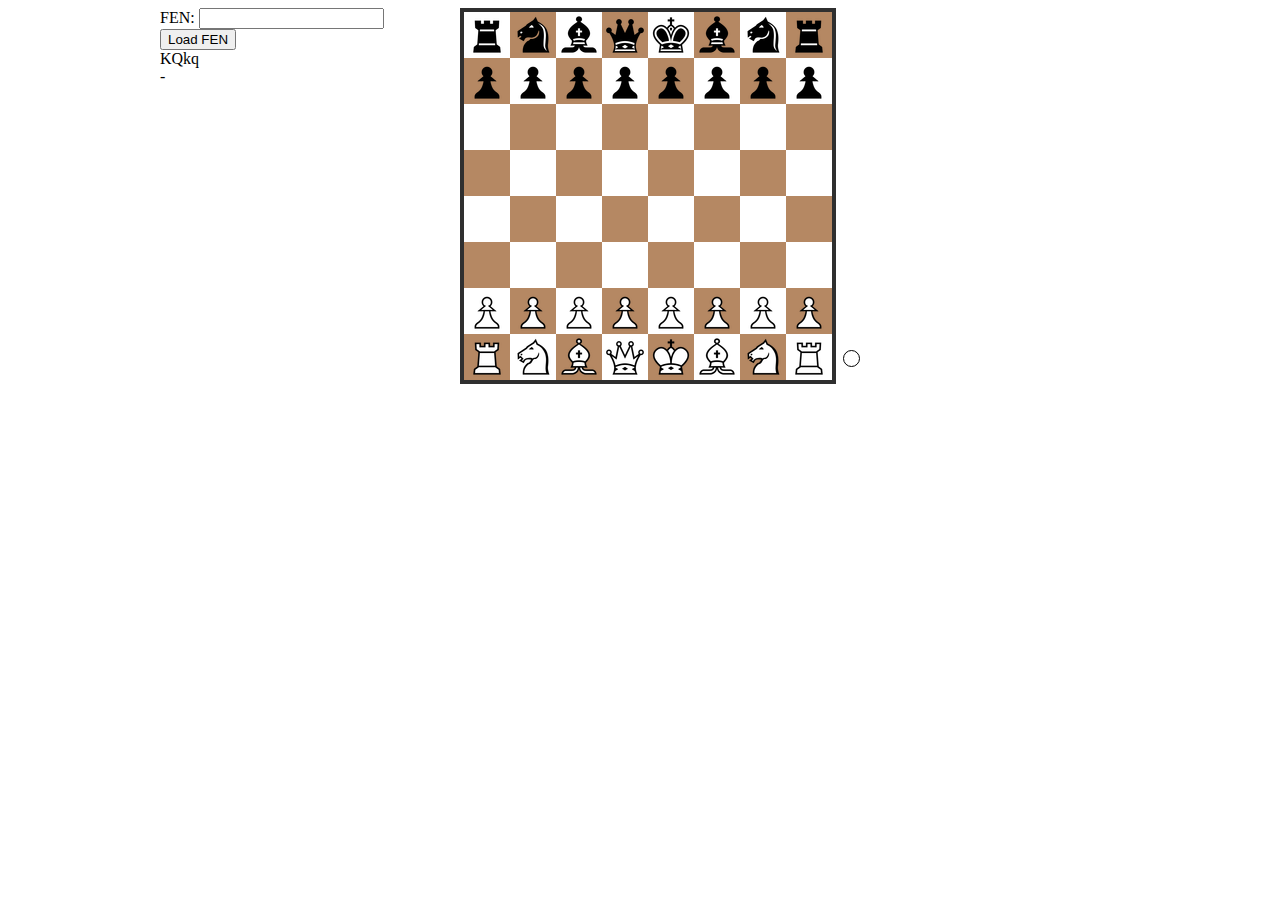
==== index.html @ e61bc1b2 "Minor style changes." ====
<!DOCTYPE html>
<html>
    <head>
        <title>0x88 boards</title>
        <meta charset="UTF-8">
        <link rel="stylesheet" type="text/css" href="/css/chess.css" />
        <script type="text/javascript" src="/js/jquery-1.8.2.min.js"></script>
        <script type="text/javascript" src="/js/jquery-ui-1.8.24.custom.min.js"></script>
        <script type="text/javascript" src="/js/board.js"></script>
        <script type="text/javascript" src="/js/ui.js"></script>
        <script type="text/javascript">
            $(document).ready(function() {
                board.generateValidMovesTable();
                board.setupFromFen();
                ui.drawBoard();
                ui.redrawPosition();
            });
        </script>
        <script type="text/javascript">

          var _gaq = _gaq || [];
          _gaq.push(['_setAccount', 'UA-34966162-2']);
          _gaq.push(['_trackPageview']);

          (function() {
            var ga = document.createElement('script'); ga.type = 'text/javascript'; ga.async = true;
            ga.src = ('https:' == document.location.protocol ? 'https://ssl' : 'http://www') + '.google-analytics.com/ga.js';
            var s = document.getElementsByTagName('script')[0]; s.parentNode.insertBefore(ga, s);
          })();

        </script>
    </head>
    <body>
        <div id="wrapper">
            <div id="game_info">
                <form>
                    FEN: <input id="fen_string" type="text" name="fen" />
                    <input type="submit" value="Load FEN" onclick="ui.loadFen(); return false;"/>
                </form>
                <div id="castling">KQkq</div>
                <div id="under_check"></div>
                <div id="en_passant"></div>
            </div>
            <div id="trait" class="white"></div>
            <div id="board"></div>
        </div>
    </body>
</html>
---- css/chess.css ----
#wrapper {
  width: 960px;
  margin: 0 auto;
}

table.board {
  border: 4px solid #2f2f2f;
  border-spacing: 0;
}
.square {
  width: 44px;
  height: 44px;
}
.white {
  color: #f0d9b5;
}
.black {
  background-color: #b58863;
}
.piece {
  width: 44px;
  height: 44px;
  cursor: pointer;
}
.white_pawn, .P {
  background: url(/images/pieces/alpha/44/wp.png);
}
.black_pawn, .p {
  background: url(/images/pieces/alpha/44/bp.png);
}
.white_rook, .R {
  background: url(/images/pieces/alpha/44/wr.png);
}
.black_rook, .r {
  background: url(/images/pieces/alpha/44/br.png);
}
.white_knight, .N {
  background: url(/images/pieces/alpha/44/wn.png);
}
.black_knight, .n {
  background: url(/images/pieces/alpha/44/bn.png);
}
.white_bishop, .B {
  background: url(/images/pieces/alpha/44/wb.png);
}
.black_bishop, .b {
  background: url(/images/pieces/alpha/44/bb.png);
}
.white_queen, .Q {
  background: url(/images/pieces/alpha/44/wq.png);
}
.black_queen, .q {
  background: url(/images/pieces/alpha/44/bq.png);
}
.white_king, .K {
  background: url(/images/pieces/alpha/44/wk.png);
}
.black_king, .k  {
  background: url(/images/pieces/alpha/44/bk.png);
}
[move=valid] {
  background-color: #0f0;
}
[move=invalid] {
  background-color: #f00;
}
.check {
  background-color: #f00;
  border-radius: 10px / 10px;
  border: solid 1px #000;
  width: 10px;
  height: 10px;
}

#game_info {
    float: left;
    width: 300px;
}

/* Trait */
#trait.w, #trait.b {
    float: right;
    border-radius: 10px / 10px;
    border: solid 1px #000;
    width: 15px;
    height: 15px;
    margin-right: 260px;
}

#trait.b {
  background-color: #000;
}
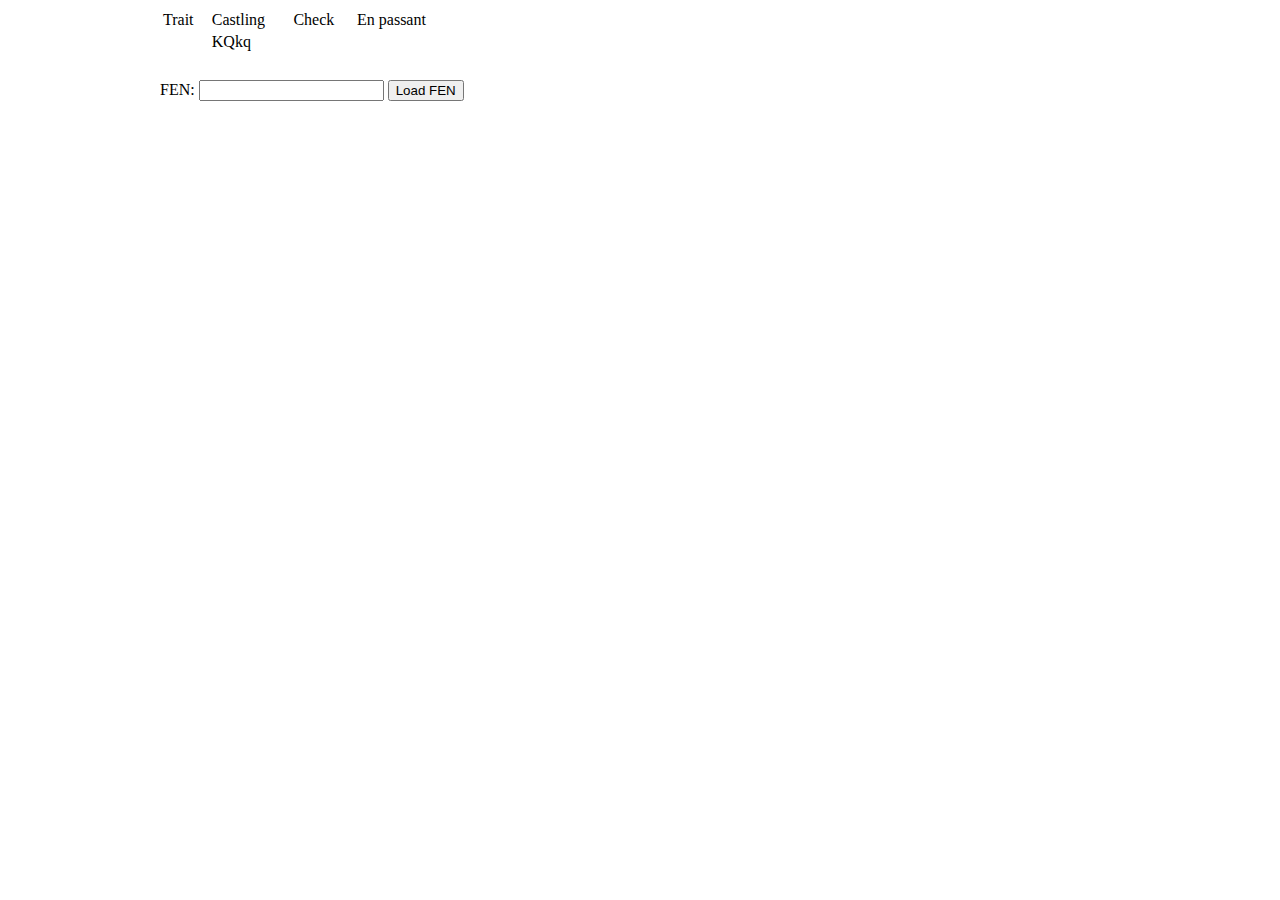
==== commit 24bbc5bd: "WIP: new 'boardPosition' literal object." ====
--- a/index.html
+++ b/index.html
@@ -7,13 +7,14 @@
         <script type="text/javascript" src="/js/jquery-1.8.2.min.js"></script>
         <script type="text/javascript" src="/js/jquery-ui-1.8.24.custom.min.js"></script>
         <script type="text/javascript" src="/js/board.js"></script>
+        <script type="text/javascript" src="/js/classes.js"></script>
         <script type="text/javascript" src="/js/ui.js"></script>
         <script type="text/javascript">
             $(document).ready(function() {
-                board.generateValidMovesTable();
-                board.setupFromFen();
+                var position = Object.create(boardPosition);
+                position.setupFromFen();
                 ui.drawBoard();
-                ui.redrawPosition();
+                ui.redrawPosition(position);
             });
         </script>
         <script type="text/javascript">
@@ -32,16 +33,25 @@
     </head>
     <body>
         <div id="wrapper">
-            <div id="game_info">
-                <form>
-                    FEN: <input id="fen_string" type="text" name="fen" />
-                    <input type="submit" value="Load FEN" onclick="ui.loadFen(); return false;"/>
-                </form>
-                <div id="castling">KQkq</div>
-                <div id="under_check"></div>
-                <div id="en_passant"></div>
-            </div>
-            <div id="trait" class="white"></div>
+            <table id="game_info">
+                <tr class="info_title">
+                    <td>Trait</td><td>Castling</td><td>Check</td><td>En passant</td>
+                </tr>
+                <tr>
+                    <td id="active_color" class="w_turn"></td>
+                    <td id="castling">KQkq</td>
+                    <td id="under_check"></td>
+                    <td id="en_passant"></td>
+                </tr>
+            </table>
+            <br />
+            <br />
+            <br />
+            <br />
+            <form>
+                FEN: <input id="fen_string" type="text" name="fen" />
+                <input type="submit" value="Load FEN" onclick="ui.loadFen(); return false;"/>
+            </form>
             <div id="board"></div>
         </div>
     </body>
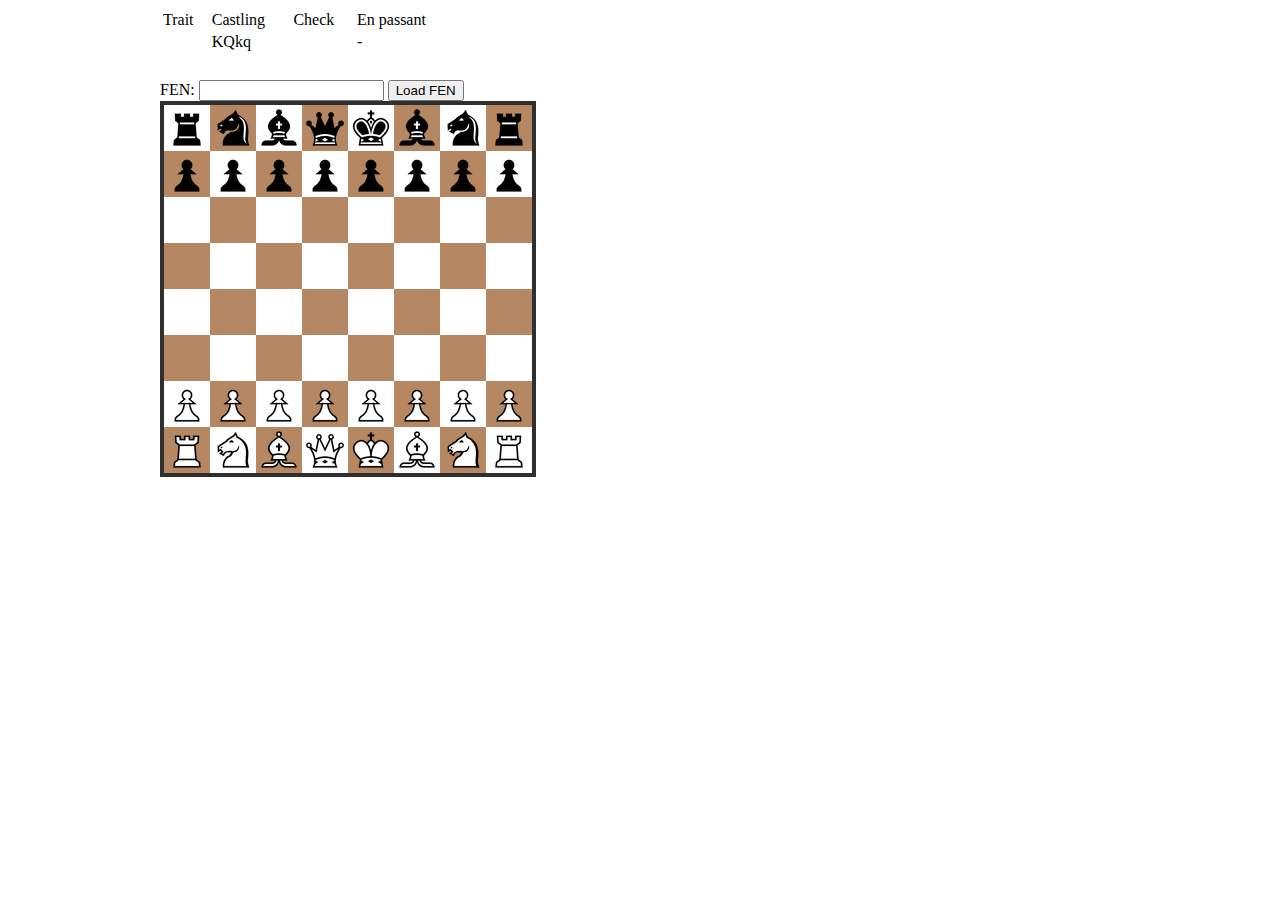
==== commit 0752dd3d: "Minor changes." ====
--- a/index.html
+++ b/index.html
@@ -7,7 +7,7 @@
         <script type="text/javascript" src="/js/jquery-1.8.2.min.js"></script>
         <script type="text/javascript" src="/js/jquery-ui-1.8.24.custom.min.js"></script>
         <script type="text/javascript" src="/js/board.js"></script>
-        <script type="text/javascript" src="/js/classes.js"></script>
+        <script type="text/javascript" src="/js/position.js"></script>
         <script type="text/javascript" src="/js/ui.js"></script>
         <script type="text/javascript">
             $(document).ready(function() {
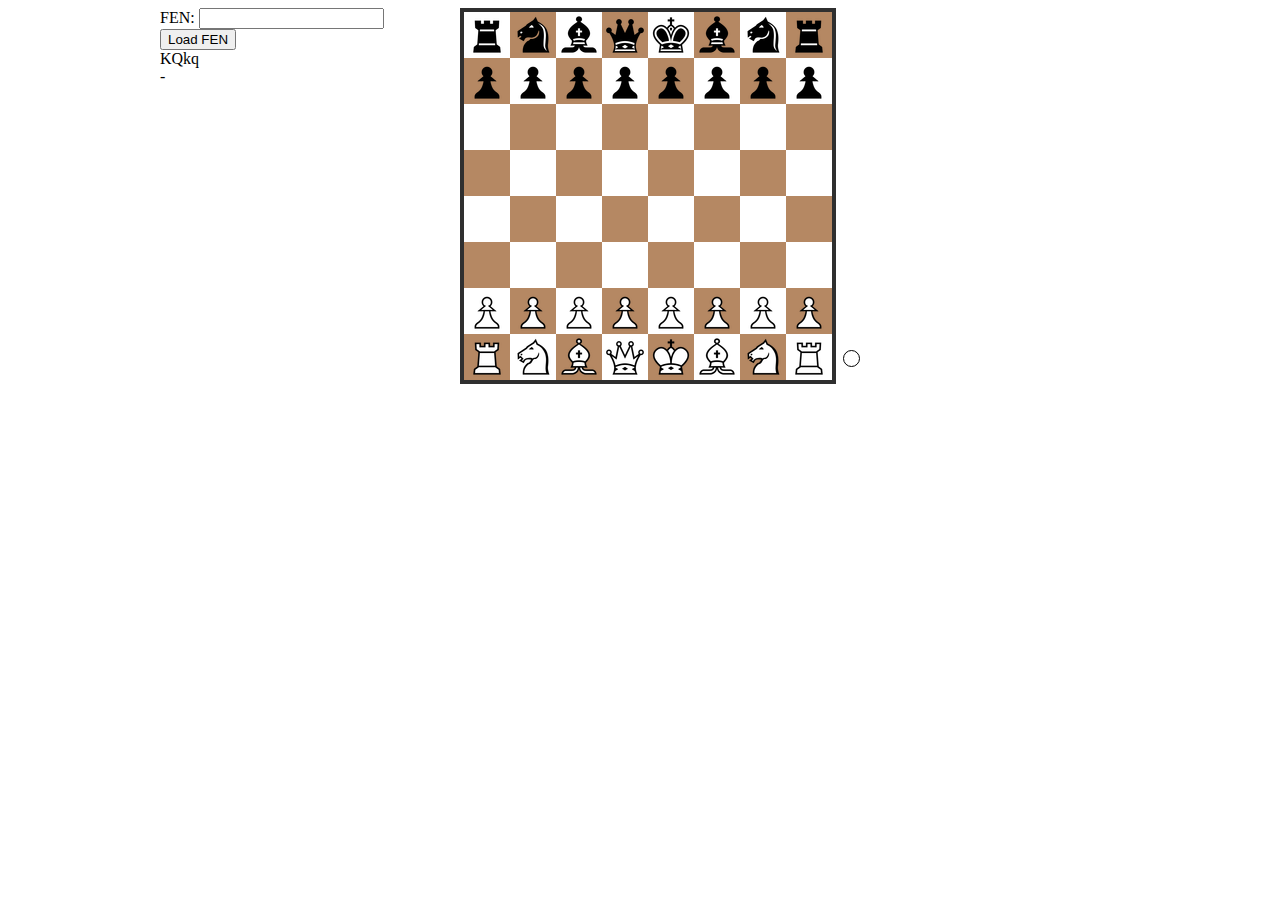
==== commit 1c3467ea: "Merge branch 'OO' into merge_OO" ====
--- a/index.html
+++ b/index.html
@@ -33,25 +33,16 @@
     </head>
     <body>
         <div id="wrapper">
-            <table id="game_info">
-                <tr class="info_title">
-                    <td>Trait</td><td>Castling</td><td>Check</td><td>En passant</td>
-                </tr>
-                <tr>
-                    <td id="active_color" class="w_turn"></td>
-                    <td id="castling">KQkq</td>
-                    <td id="under_check"></td>
-                    <td id="en_passant"></td>
-                </tr>
-            </table>
-            <br />
-            <br />
-            <br />
-            <br />
-            <form>
-                FEN: <input id="fen_string" type="text" name="fen" />
-                <input type="submit" value="Load FEN" onclick="ui.loadFen(); return false;"/>
-            </form>
+            <div id="game_info">
+                <form>
+                    FEN: <input id="fen_string" type="text" name="fen" />
+                    <input type="submit" value="Load FEN" onclick="ui.loadFen(); return false;"/>
+                </form>
+                <div id="castling">KQkq</div>
+                <div id="under_check"></div>
+                <div id="en_passant"></div>
+            </div>
+            <div id="trait" class="white"></div>
             <div id="board"></div>
         </div>
     </body>
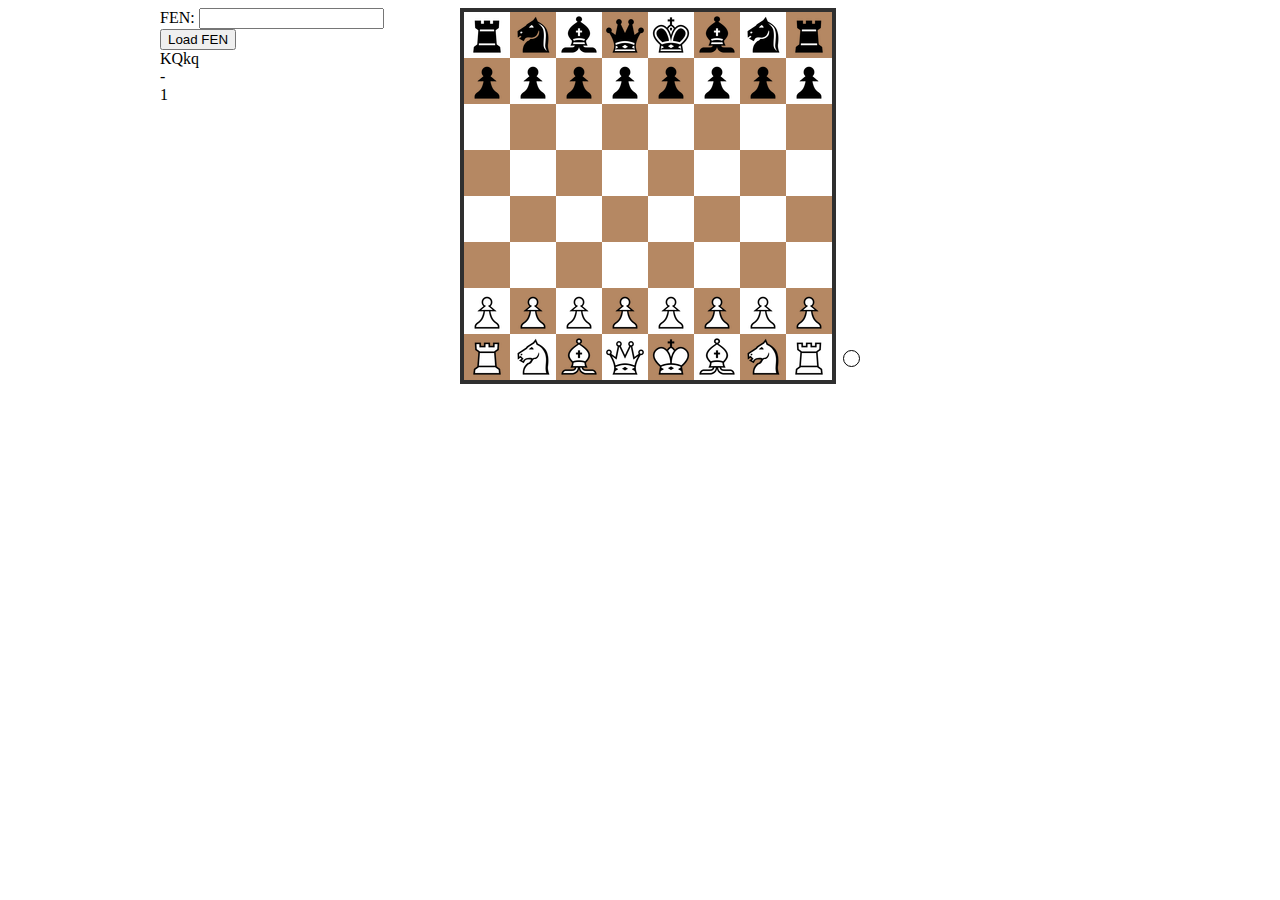
==== commit 0ad9d5a7: "Display fullmove number." ====
--- a/index.html
+++ b/index.html
@@ -41,6 +41,7 @@
                 <div id="castling">KQkq</div>
                 <div id="under_check"></div>
                 <div id="en_passant"></div>
+                <div id="fullmove"></div>
             </div>
             <div id="trait" class="white"></div>
             <div id="board"></div>
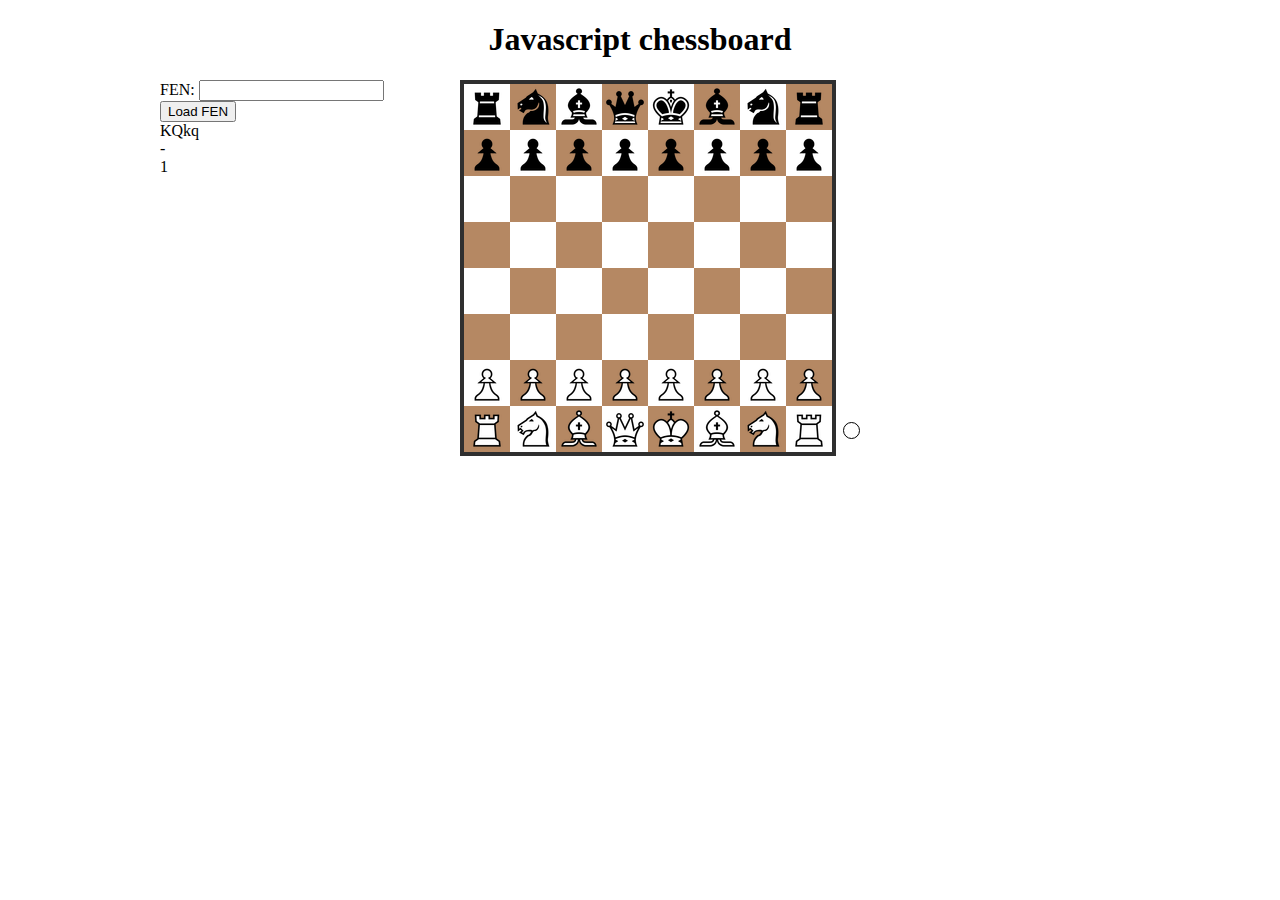
==== commit 23958ef8: "A title in the page." ====
--- a/index.html
+++ b/index.html
@@ -33,6 +33,9 @@
     </head>
     <body>
         <div id="wrapper">
+            <div id="header">
+                <h1>Javascript chessboard</h1>
+            </div>
             <div id="game_info">
                 <form>
                     FEN: <input id="fen_string" type="text" name="fen" />
--- a/css/chess.css
+++ b/css/chess.css
@@ -91,3 +91,6 @@
   background-color: #000;
 }
 
+#header {
+    text-align: center;
+}
